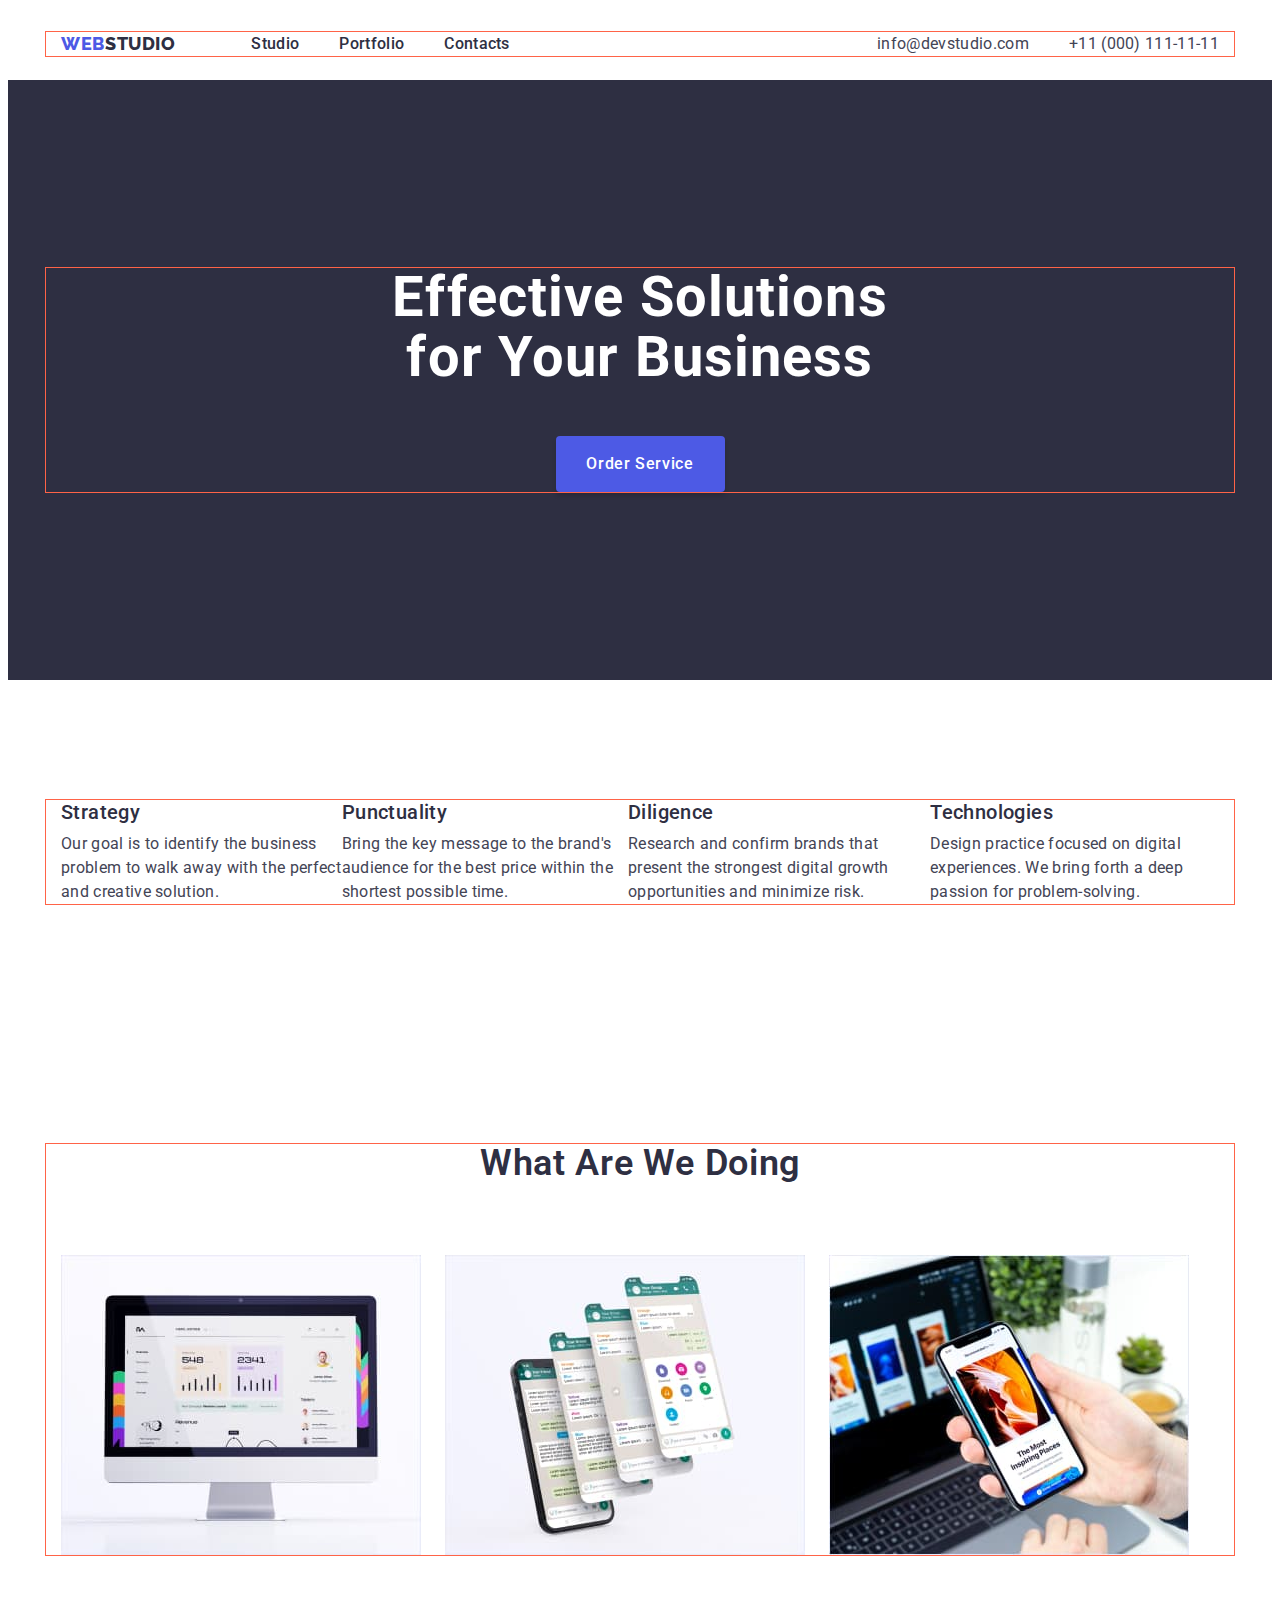
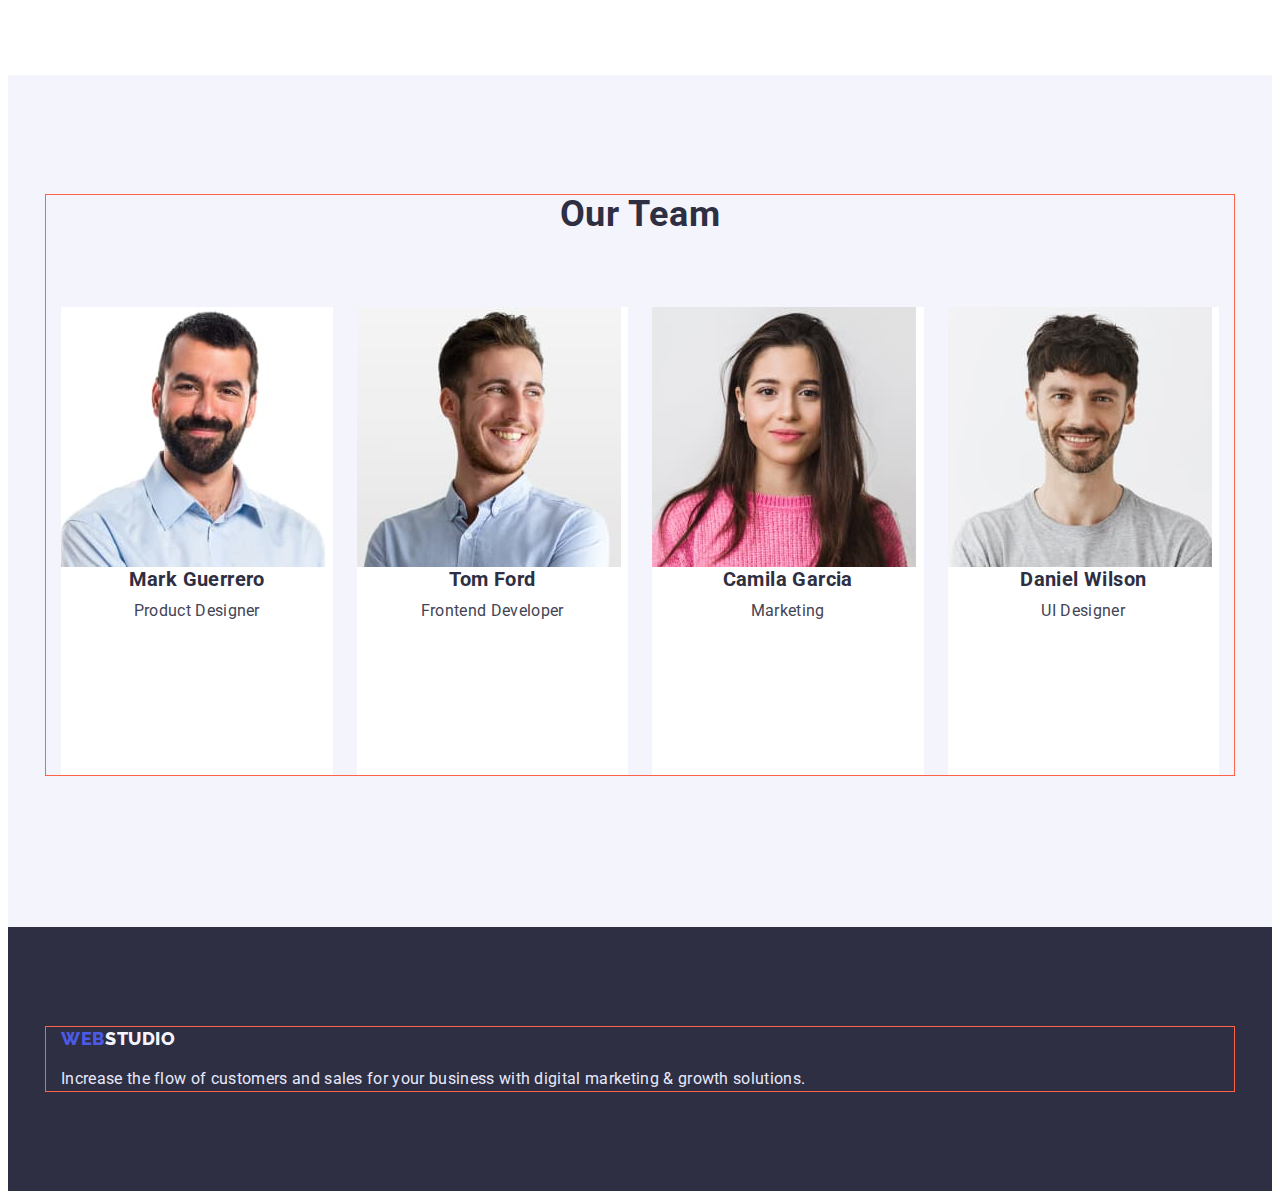
==== index.html @ fa999267 "first css version (no gaps)" ====
<!DOCTYPE html>
<html lang="en">
  <head>
    <meta charset="UTF-8" />
    <meta http-equiv="X-UA-Compatible" content="IE=edge" />
    <meta name="viewport" content="width=device-width, initial-scale=1.0" />
    <title>Web Studio</title>
    <link rel="preconnect" href="https://fonts.googleapis.com" />
    <link rel="preconnect" href="https://fonts.gstatic.com" crossorigin />
    <link
      href="https://fonts.googleapis.com/css2?family=Raleway:wght@800&family=Roboto:wght@400;500;700&display=swap"
      rel="stylesheet"
    />
    <link
      rel="stylesheet"
      href="https://cdnjs.cloudflare.com/ajax/libs/modern-normalize/1.1.0/modern-normalize.min.css"
      integrity="sha512-wpPYUAdjBVSE4KJnH1VR1HeZfpl1ub8YT/NKx4PuQ5NmX2tKuGu6U/JRp5y+Y8XG2tV+wKQpNHVUX03MfMFn9Q=="
      crossorigin="anonymous"
      referrerpolicy="no-referrer"
    />
    <link rel="stylesheet" href="./css/styles.css" />
  </head>
  <body class="site-body">
    <!-- Header-->
    <header class="header">
      <div class="container header-container">
        <nav class="header-navigation">
          <a class="header-logo link" href="./index.html">
            <span class="logo-part">WEB</span>
            <span class="logo-white">STUDIO</span>
          </a>
          <ul class="header-list list">
            <li class="header-item">
              <a class="header-link link" href="./index.html">Studio</a>
            </li>
            <li class="header-item">
              <a class="header-link link" href="./portfolio.html">Portfolio</a>
            </li>
            <li class="header-item">
              <a class="header-link link" href="">Contacts</a>
            </li>
          </ul>
        </nav>
        <ul class="header-list list">
          <li>
            <a class="header-item-mail link" href="mailto:info@devstudio.com"
              >info@devstudio.com</a
            >
          </li>
          <li>
            <a class="header-item-tel link" href="tel:+110001111111"
              >+11 (000) 111-11-11</a
            >
          </li>
        </ul>
      </div>
    </header>
    <!--Main-->
    <main>
      <section class="work">
        <div class="container">
          <h1 class="work-hidden">Effective Solutions for Your Business</h1>
          <button type="button" class="work-btn">Order Service</button>
        </div>
      </section>
      <section class="turn">
        <div class="container">
          <h2 class="visually-hidden">Adventures</h2>
          <ul class="turn-list list">
            <li class="turn-item">
              <h3 class="turn-title">Strategy</h3>
              <p class="turn-after-title">
                Our goal is to identify the business problem to walk away with
                the perfect and creative solution.
              </p>
            </li>
            <li class="turn-item">
              <h3 class="turn-title">Punctuality</h3>
              <p class="turn-after-title">
                Bring the key message to the brand's audience for the best price
                within the shortest possible time.
              </p>
            </li>
            <li class="turn-item">
              <h3 class="turn-title">Diligence</h3>
              <p class="turn-after-title">
                Research and confirm brands that present the strongest digital
                growth opportunities and minimize risk.
              </p>
            </li>
            <li class="turn-item">
              <h3 class="turn-title">Technologies</h3>
              <p class="turn-after-title">
                Design practice focused on digital experiences. We bring forth a
                deep passion for problem-solving.
              </p>
            </li>
          </ul>
        </div>
      </section>
      <section class="photo">
        <div class="container">
          <h2 class="photo-title">What are we doing</h2>
          <ul class="photo-list list">
            <li class="photo-item">
              <img
                src="./images/img1.jpg"
                alt="computer"
                width="360"
                height="300"
              />
            </li>
            <li class="photo-item">
              <img
                src="./images/rectangle1.jpg"
                alt="screen"
                width="360"
                height="300"
              />
            </li>
            <li class="photo-item">
              <img
                src="./images/rectangle2.jpg"
                alt="phone"
                width="360"
                height="300"
              />
            </li>
          </ul>
        </div>
      </section>
      <section class="people">
        <div class="container">
          <h2 class="people-title-team">Our Team</h2>
          <ul class="people-list list">
            <li class="people-item">
              <img
                src="./images/mark.jpg"
                alt="mark"
                width="264"
                height="260"
              />
              <h3 class="people-title-person">Mark Guerrero</h3>
              <p class="people-under-title">Product Designer</p>
            </li>
            <li class="people-item">
              <img src="./images/tom.jpg" alt="tom" width="264" height="260" />
              <h3 class="people-title-person">Tom Ford</h3>
              <p class="people-under-title">Frontend Developer</p>
            </li>
            <li class="people-item">
              <img
                src="./images/camila.jpg"
                alt="camila"
                width="264"
                height="260"
              />
              <h3 class="people-title-person">Camila Garcia</h3>
              <p class="people-under-title">Marketing</p>
            </li>
            <li class="people-item">
              <img
                src="./images/daniel.jpg"
                alt="daniel"
                width="264"
                height="260"
              />
              <h3 class="people-title-person">Daniel Wilson</h3>
              <p class="people-under-title">UI Designer</p>
            </li>
          </ul>
        </div>
      </section>
    </main>
    <!--Footer-->
    <footer class="footer">
      <div class="container">
        <a class="footer-logo link" href="./index.html">
          <span class="footer-logo-web">WEB</span>
          <span class="footer-logo-studio">STUDIO</span>
        </a>
        <p class="footer-under-title">
          Increase the flow of customers and sales for your business with digital
          marketing & growth solutions.
        </p>
      </div>
    </footer>
  </body>
</html>
---- css/styles.css ----
:root {
  --text-color: #434455;
  --main-color: #2e2f42;
  --violet-color: #404bbf;
  --btn-color: #4d5ae5;
  --main-white-color: #ffffff;
  --white-color: #f4f4fd;
  --footer-text-color: #e7e9fc;
}

p,
h1,
h2,
h3,
h4,
h5,
h6 {
  margin: 0;
}

/* ul,
ol {
  margin: 0;
  padding-left: 0;
} */

img {
  display: block;
}

body {
  font-family: "Roboto", sans-serif;
  font-size: 16px;
  background-color: var(--main-white-color);
  color: var(--main-color);
}

.visually-hidden {
  position: absolute;
  width: 1px;
  height: 1px;
  margin: -1px;
  border: 0;
  padding: 0;
  white-space: nowrap;
  clip-path: inset(100%);
  clip: rect(0 0 0 0);
  overflow: hidden;
}

.list {
  list-style: none;
  margin: 0;
  padding: 0;
}

.link {
  text-decoration: none;
}

.header-link:hover,
.header-link:focus {
  color: var(--btn-color);
}

.link:hover,
.link:focus {
  color: var(--btn-color);
}

.work-btn:hover,
.work-btn:focus {
  background-color: var(--violet-color);
}

.container {
  width: 1158px;
  padding-left: 15px;
  padding-right: 15px;
  margin: 0 auto;

  outline: 1px solid tomato;
}


/* HEADER */

.header-logo {
  font-family: "Raleway", sans-serif;
  font-weight: 800;
  font-size: 18px;
  line-height: 1.33;
  align-items: center;
  letter-spacing: 0.03em;
  text-transform: uppercase;
  word-spacing: -4px;
  margin-right: 76px;
}

.logo-part {
  font-weight: 800;
  color: var(--btn-color);
}

.logo-white {
  font-weight: 800;
  color: var(--main-color);
}

.header {
  padding-top: 24px;
  padding-bottom: 24px;
}

.header >.container {
  display: flex;
}

.header-navigation {
  display: flex;
  align-items: center;
  margin-right: auto;
}

.header-list {
  display: flex;
  /* gap: 40px; */
}

.header-item {
  margin-right: 40px;
}

.header-item: :last-child {
margin-right: 0;
}

.web {
  font-family: "Raleway", sans-serif;
  font-style: normal;
  font-weight: 800;
  font-size: 18px;
  line-height: 1.7;
  display: flex;
  align-items: center;
  letter-spacing: 0.03em;
  text-transform: uppercase;
  color: var(--btn-color);
}

.studio {
  font-family: "Raleway", sans-serif;
  font-style: normal;
  font-weight: 800;
  font-size: 18px;
  line-height: 1.7;
  display: flex;
  align-items: center;
  letter-spacing: 0.03em;
  text-transform: uppercase;
  color: var(--white-color);
}

.header-link {
  font-weight: 500;
  font-size: 16px;
  line-height: 1.5;
  letter-spacing: 0.02em;
  color: var(--main-color);
}

.header-item-mail {
  font-size: 16px;
  line-height: 1.5;
  letter-spacing: 0.02em;
  color: var(--text-color);
  margin-right: 40px;
}

.header-item-tel {
  font-size: 16px;
  line-height: 1.5;
  letter-spacing: 0.02em;
  color: var(--text-color);
}

/* MAIN CONTENT*/

.work {
  background-color: var(--main-color);
  text-align: center;
  padding-top: 188px ;
  padding-bottom: 188px;
}

.work-hidden {
  font-size: 56px;
  line-height: 1.07;
  text-align: center;
  letter-spacing: 0.02em;
  color: var(--main-white-color);
  margin: auto;
  max-width: 496px;
}

.work-btn {
  min-width: 169px;
  height: 56px;
  background-color: var(--btn-color);
  font-family: inherit;
  font-weight: 500;
  font-size: 16px;
  line-height: 1.19;
  letter-spacing: 0.04em;
  color: var(--main-white-color);
  border: none;
  cursor: pointer;
  margin-top: 48px;
  box-shadow: 0px 4px 4px rgba(0, 0, 0, 0.15);
  border-radius: 4px;
}

.turn {
  padding-top: 120px;
  padding-bottom: 120px;
}

.turn-visually-hidden {
}

.turn-list {
  display: flex;
  gap: 24p
}

.turn-item {
}

.turn-title {
  font-weight: 500;
  font-size: 20px;
  line-height: 1.2;
  letter-spacing: 0.02em;
  color: var(--main-color);
  margin-bottom: 8px;
}

.turn-after-title {
  line-height: 1.5;
  letter-spacing: 0.02em;
  color: var(--text-color);
  min-width: 264px;
  /* margin-right: 24px; */
}


.photo-title {
  font-family: "Roboto", sans-serif;
  font-weight: 600;
  font-size: 36px;
  line-height: 1.1;
  text-align: center;
  letter-spacing: 0.02em;
  text-transform: capitalize;
  color: var(--main-color);
  margin-bottom: 72px;
}

.photo-list {
  display: flex;
  gap: 24px;
}

.photo-item {
  /* width: calc((100% - 48px) / 3); */
}



.photo {
  padding-top: 120px;
  padding-bottom: 120px;
}



/* PEOPLE */

.people {
  background-color: var(--white-color);
  padding-top: 120px;
  padding-bottom: 152px;
}

/* .people-list {
  display: flex;
  column-gap: 24px;
} */

.people-list {
  display: flex;
  gap: 24px;
}

.people-item {
  background-color: var(--main-white-color);
  width: calc((100% - 72px) / 4);
}

.people-title-team {
  font-weight: 700;
  font-size: 36px;
  line-height: 1.11;
  text-align: center;
  letter-spacing: 0.02em;
  text-transform: capitalize;
  color: var(--main-color);
  margin-bottom: 72px;
}

.people-title-person {
  font-size: 20px;
  line-height: 1.2;
  text-align: center;
  letter-spacing: 0.02em;
  color: var(--main-color);
  margin-bottom: 8px;
}

.people-under-title {
  line-height: 1.5;
  text-align: center;
  letter-spacing: 0.02em;
  color: var(--text-color);
  padding-bottom: 152px;
}

/* FOOTER */

.footer {
  background-color: var(--main-color);
  padding-top: 100px;
  padding-bottom: 100px;
}

.footer-logo {
  font-family: "Raleway", sans-serif;
  font-weight: 800;
  font-size: 18px;
  line-height: 1.33;
  align-items: center;
  letter-spacing: 0.03em;
  text-transform: uppercase;
  word-spacing: -4px;
}

.footer-logo-web {
  color: var(--btn-color);
}

.footer-logo-studio {
  color: var(--white-color);
}

.footer-under-title {
  line-height: 1.5;
  letter-spacing: 0.02em;
  color: var(--footer-text-color);
  margin-top: 16px;
}

/* PORTFOLIO */

/* main content*/

.portfolio {
}

.visually-hidden {
}

.portfolio-choose {
  display: flex;
  align-items: center;
  
}

.portfolio-choose-btn {
  font-family: inherit;
  font-weight: 500;
  font-size: 16px;
  line-height: 1.5;
  text-align: center;
  letter-spacing: 0.04em;
  background-color: var(--white-color);
  color: var(--btn-color);
  border: none;
  cursor: pointer;
}

.portfolio-choose-btn:hover,
.portfolio-choose-btn:focus {
  background-color: var(--btn-color);
  color: var(--main-white-color);
}

.portfolio-photo-list {
  display: flex;
  flex-wrap: wrap;
  column-gap: 24px;
  row-gap: 48px;
}

.portfolio-photo-item {
  width: calc((100% - 48px) / 3);
}

.portfolio-photo-title {
  font-size: 20px;
  line-height: 1.2;
  letter-spacing: 0.02em;
  color: var(--main-color);
}

.portfolio-photo-text {
  line-height: 1.5;
  letter-spacing: 0.02em;
  color: var(--text-color);
}
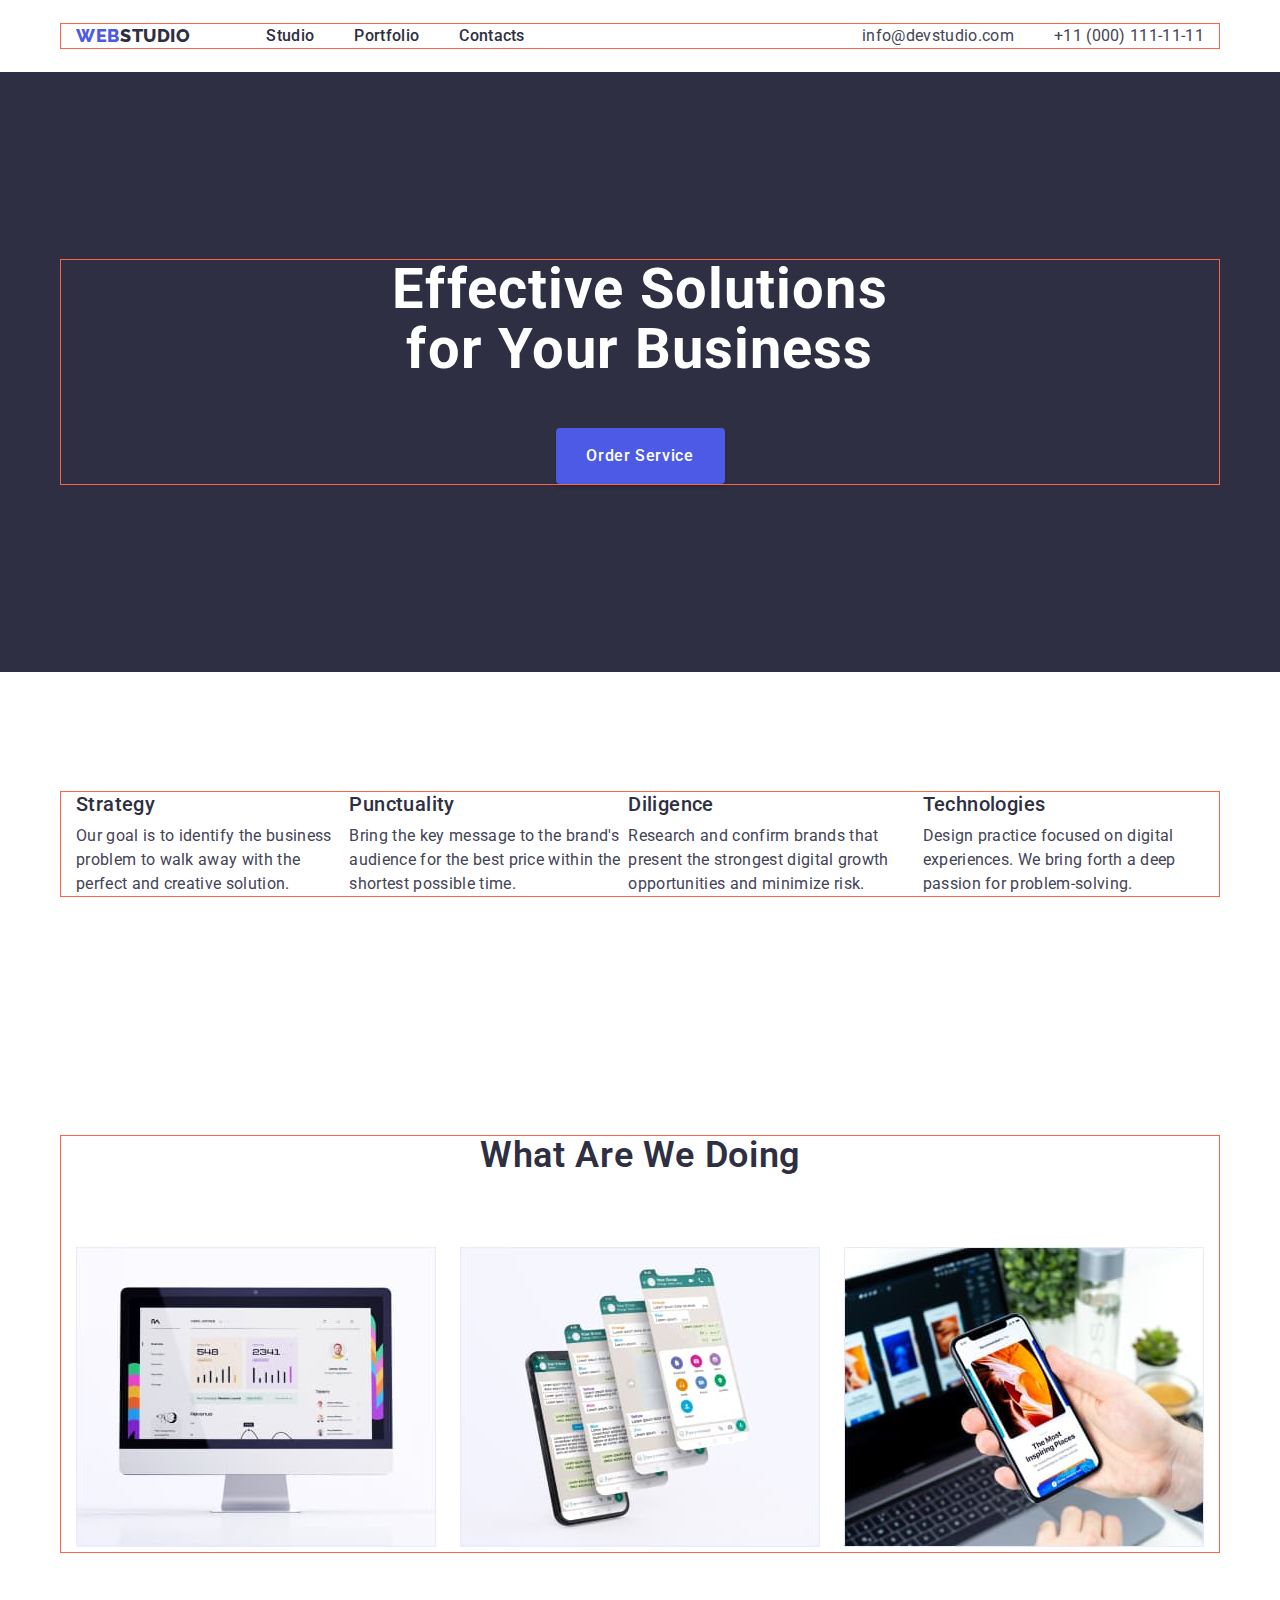
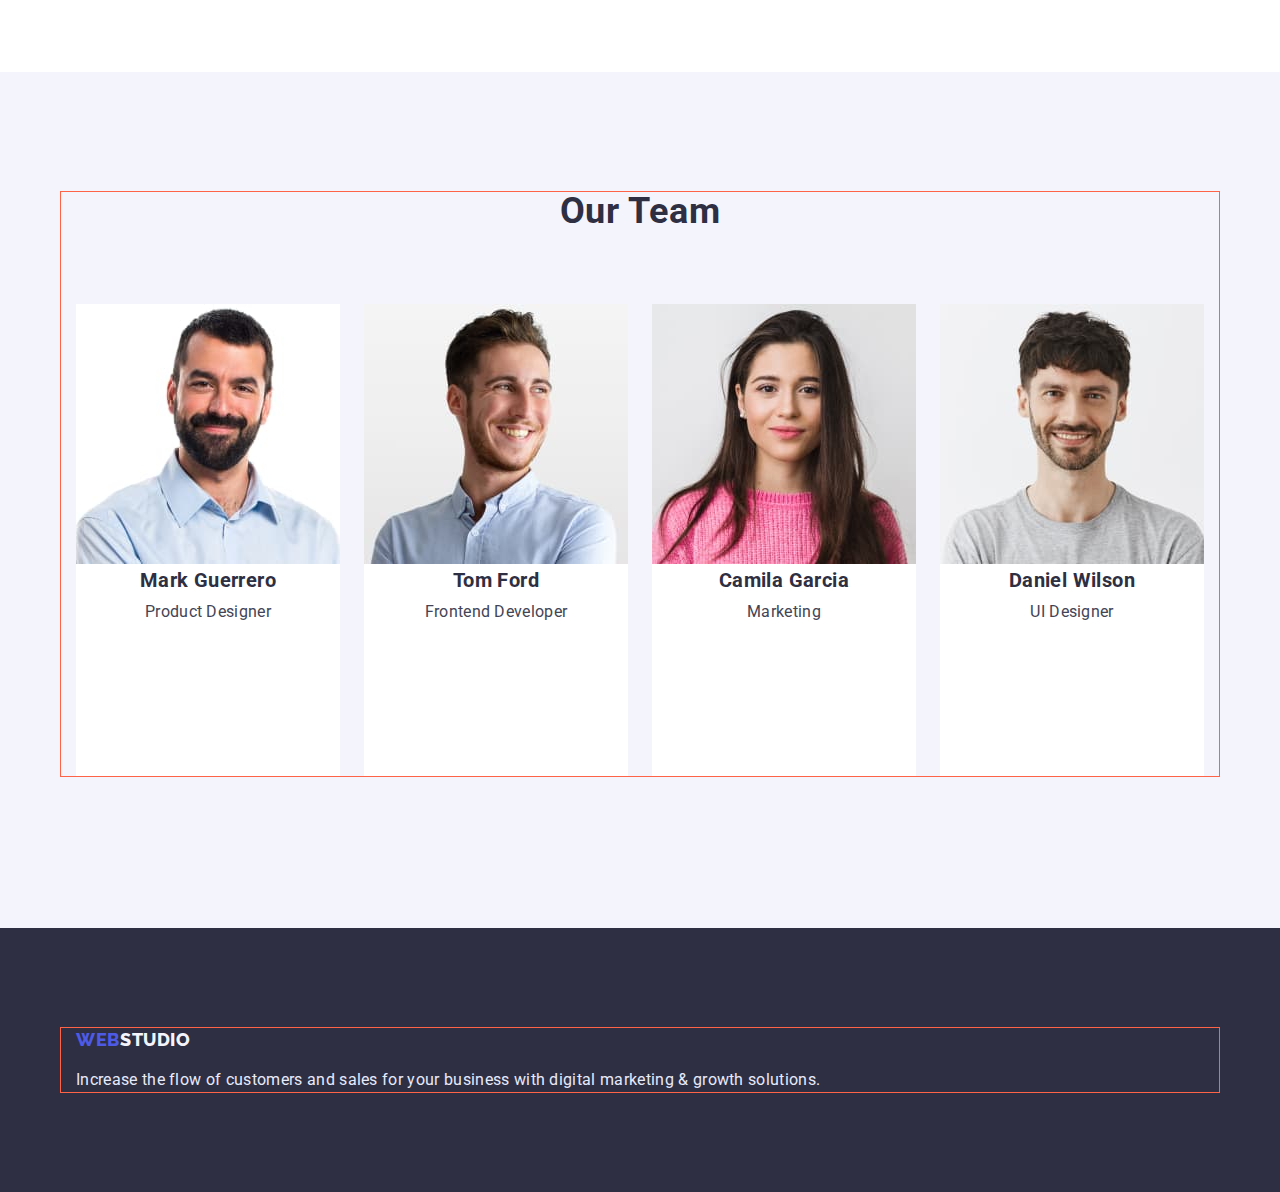
==== commit cf51b01c: "add modern-normalize" ====
--- a/index.html
+++ b/index.html
@@ -11,13 +11,7 @@
       href="https://fonts.googleapis.com/css2?family=Raleway:wght@800&family=Roboto:wght@400;500;700&display=swap"
       rel="stylesheet"
     />
-    <link
-      rel="stylesheet"
-      href="https://cdnjs.cloudflare.com/ajax/libs/modern-normalize/1.1.0/modern-normalize.min.css"
-      integrity="sha512-wpPYUAdjBVSE4KJnH1VR1HeZfpl1ub8YT/NKx4PuQ5NmX2tKuGu6U/JRp5y+Y8XG2tV+wKQpNHVUX03MfMFn9Q=="
-      crossorigin="anonymous"
-      referrerpolicy="no-referrer"
-    />
+    <link rel="stylesheet" href="./css/modern-normalize.css">
     <link rel="stylesheet" href="./css/styles.css" />
   </head>
   <body class="site-body">
--- a/css/styles.css
+++ b/css/styles.css
@@ -23,10 +23,10 @@
   margin: 0;
   padding-left: 0;
 } */
-
+/* 
 img {
   display: block;
-}
+} */
 
 body {
   font-family: "Roboto", sans-serif;
@@ -407,12 +407,11 @@
 .portfolio-photo-list {
   display: flex;
   flex-wrap: wrap;
-  column-gap: 24px;
-  row-gap: 48px;
+  gap: 48px 24px;
+  justify-content: center;
 }
 
 .portfolio-photo-item {
-  width: calc((100% - 48px) / 3);
 }
 
 .portfolio-photo-title {
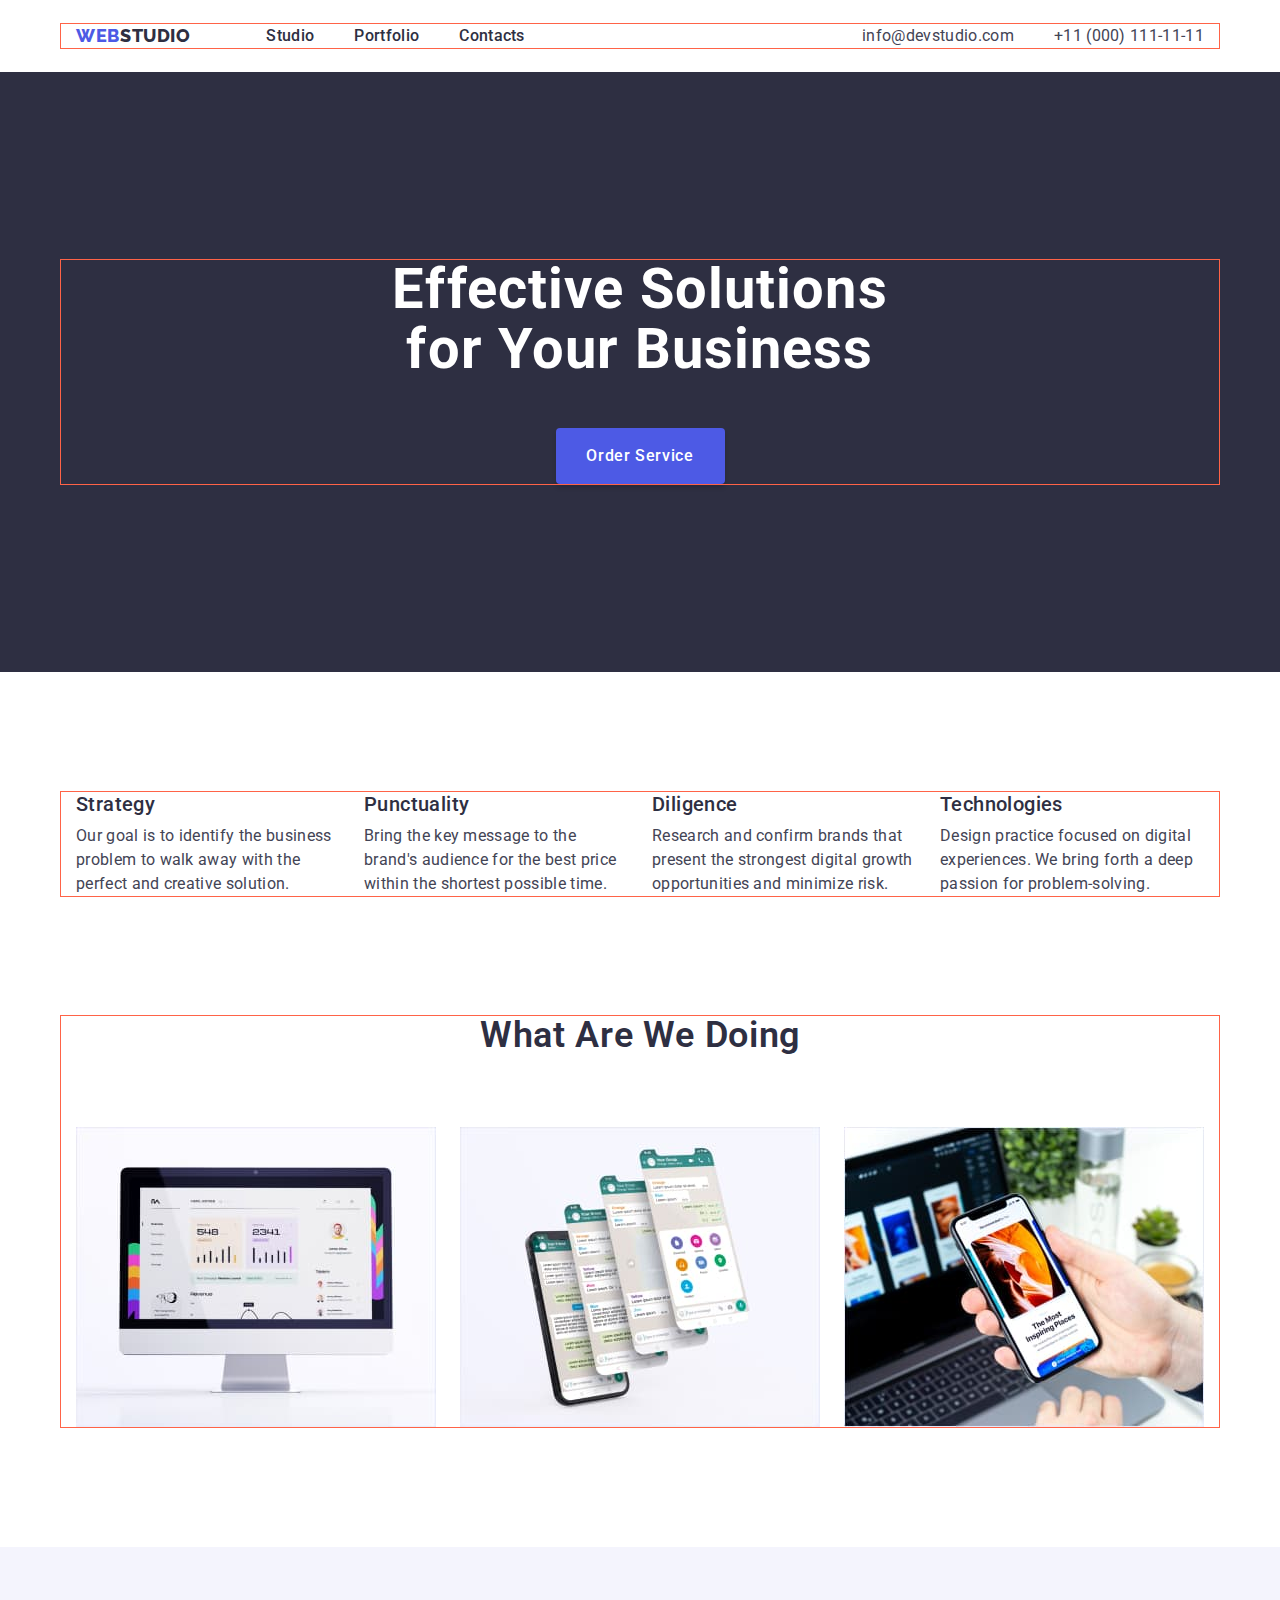
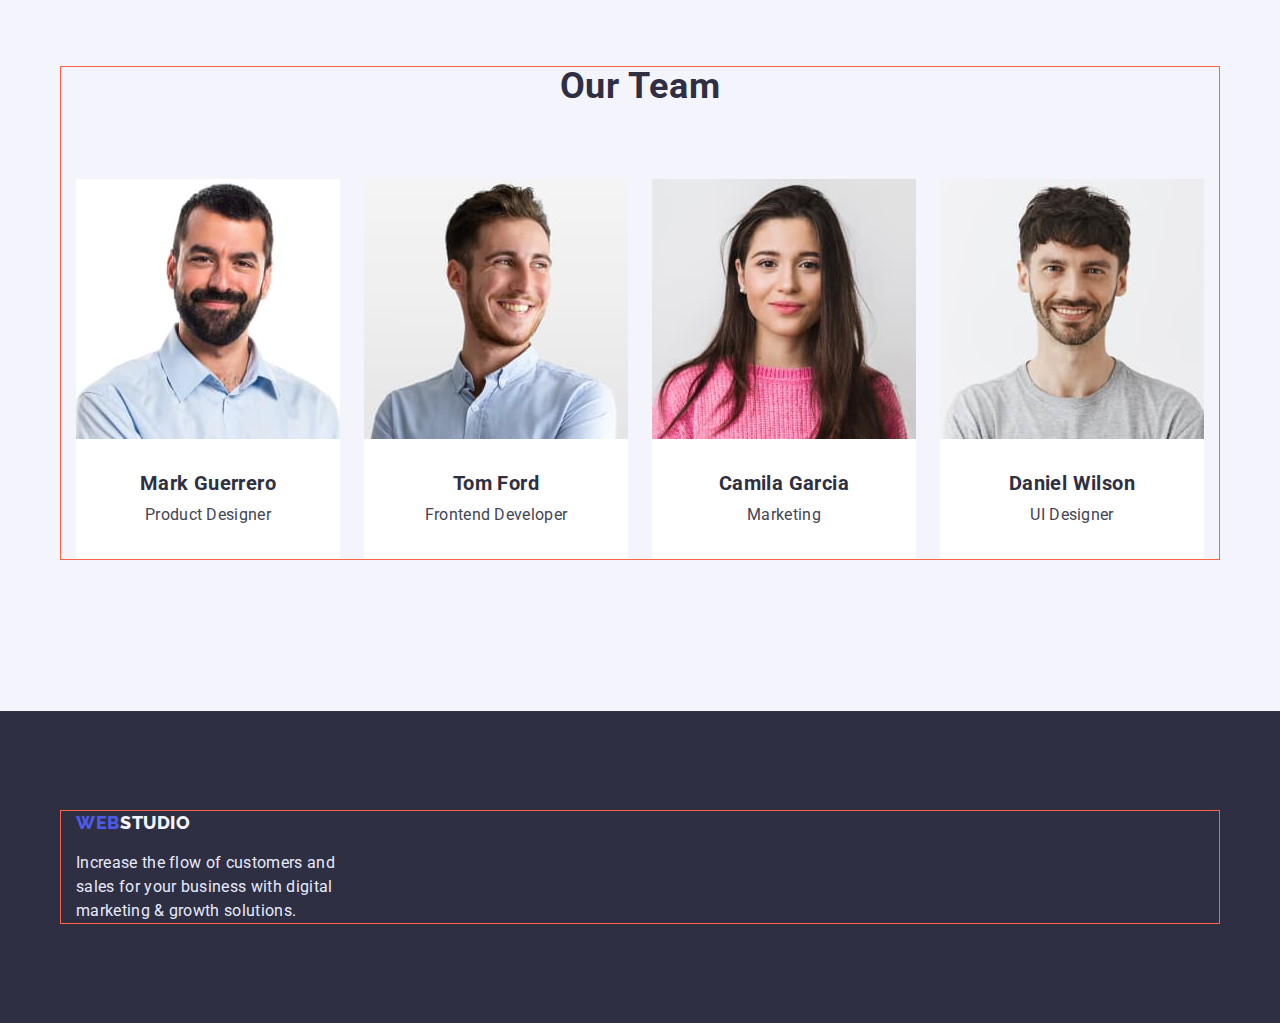
==== commit 438ca827: "last changes" ====
--- a/index.html
+++ b/index.html
@@ -11,7 +11,7 @@
       href="https://fonts.googleapis.com/css2?family=Raleway:wght@800&family=Roboto:wght@400;500;700&display=swap"
       rel="stylesheet"
     />
-    <link rel="stylesheet" href="./css/modern-normalize.css">
+    <link rel="stylesheet" href="./css/modern-normalize.css" />
     <link rel="stylesheet" href="./css/styles.css" />
   </head>
   <body class="site-body">
@@ -174,8 +174,8 @@
           <span class="footer-logo-studio">STUDIO</span>
         </a>
         <p class="footer-under-title">
-          Increase the flow of customers and sales for your business with digital
-          marketing & growth solutions.
+          Increase the flow of customers and sales for your business with
+          digital marketing & growth solutions.
         </p>
       </div>
     </footer>
--- a/css/styles.css
+++ b/css/styles.css
@@ -23,10 +23,10 @@
   margin: 0;
   padding-left: 0;
 } */
-/* 
+
 img {
   display: block;
-} */
+}
 
 body {
   font-family: "Roboto", sans-serif;
@@ -78,10 +78,8 @@
   padding-left: 15px;
   padding-right: 15px;
   margin: 0 auto;
-
   outline: 1px solid tomato;
 }
-
 
 /* HEADER */
 
@@ -112,7 +110,7 @@
   padding-bottom: 24px;
 }
 
-.header >.container {
+.header > .container {
   display: flex;
 }
 
@@ -132,7 +130,7 @@
 }
 
 .header-item: :last-child {
-margin-right: 0;
+  margin-right: 0;
 }
 
 .web {
@@ -189,7 +187,7 @@
 .work {
   background-color: var(--main-color);
   text-align: center;
-  padding-top: 188px ;
+  padding-top: 188px;
   padding-bottom: 188px;
 }
 
@@ -223,6 +221,7 @@
 .turn {
   padding-top: 120px;
   padding-bottom: 120px;
+  flex-basis: calc ((100% - 72px) / 4);
 }
 
 .turn-visually-hidden {
@@ -230,7 +229,7 @@
 
 .turn-list {
   display: flex;
-  gap: 24p
+  gap: 24px;
 }
 
 .turn-item {
@@ -250,9 +249,7 @@
   letter-spacing: 0.02em;
   color: var(--text-color);
   min-width: 264px;
-  /* margin-right: 24px; */
-}
-
+}
 
 .photo-title {
   font-family: "Roboto", sans-serif;
@@ -275,14 +272,10 @@
   /* width: calc((100% - 48px) / 3); */
 }
 
-
-
 .photo {
-  padding-top: 120px;
+  padding-top: 0px;
   padding-bottom: 120px;
 }
-
-
 
 /* PEOPLE */
 
@@ -325,6 +318,7 @@
   letter-spacing: 0.02em;
   color: var(--main-color);
   margin-bottom: 8px;
+  margin-top: 32px;
 }
 
 .people-under-title {
@@ -332,7 +326,7 @@
   text-align: center;
   letter-spacing: 0.02em;
   color: var(--text-color);
-  padding-bottom: 152px;
+  padding-bottom: 32px;
 }
 
 /* FOOTER */
@@ -367,6 +361,7 @@
   letter-spacing: 0.02em;
   color: var(--footer-text-color);
   margin-top: 16px;
+  width: 264px;
 }
 
 /* PORTFOLIO */
@@ -374,6 +369,7 @@
 /* main content*/
 
 .portfolio {
+  padding-bottom: 120px;
 }
 
 .visually-hidden {
@@ -381,8 +377,10 @@
 
 .portfolio-choose {
   display: flex;
-  align-items: center;
-  
+  gap: 24px;
+  justify-content: center;
+  padding-top: 96px;
+  margin-bottom: 72px;
 }
 
 .portfolio-choose-btn {
@@ -396,12 +394,16 @@
   color: var(--btn-color);
   border: none;
   cursor: pointer;
+  border: 1px solid var(--footer-text-color);
+  border-radius: 4px;
+  padding: 12px 24px;
 }
 
 .portfolio-choose-btn:hover,
 .portfolio-choose-btn:focus {
   background-color: var(--btn-color);
   color: var(--main-white-color);
+  border-color: transparent;
 }
 
 .portfolio-photo-list {
@@ -411,6 +413,12 @@
   justify-content: center;
 }
 
+.portfolio-box {
+  border: 1px solid var(--footer-text-color);
+  border-top-width: 0px;
+  padding: 32px 16px;
+}
+
 .portfolio-photo-item {
 }
 
@@ -419,6 +427,7 @@
   line-height: 1.2;
   letter-spacing: 0.02em;
   color: var(--main-color);
+  margin-bottom: 8px;
 }
 
 .portfolio-photo-text {
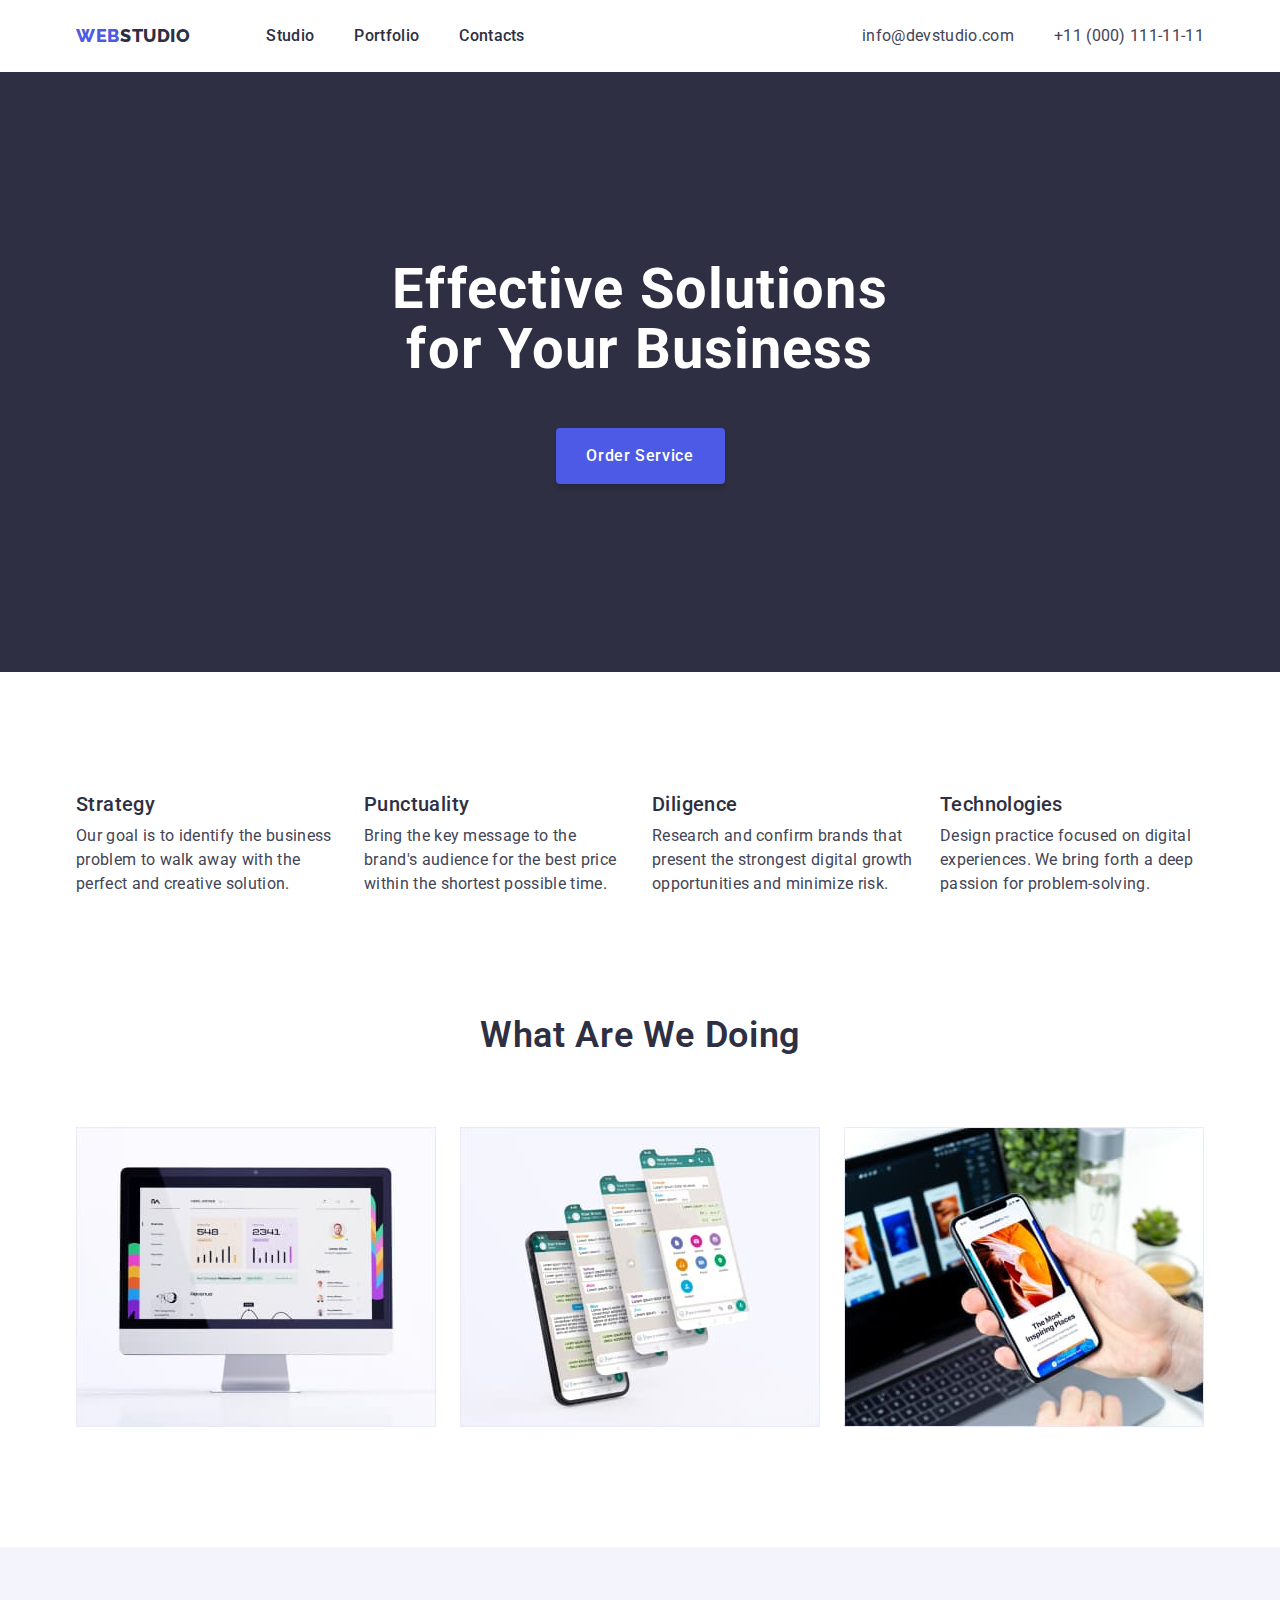
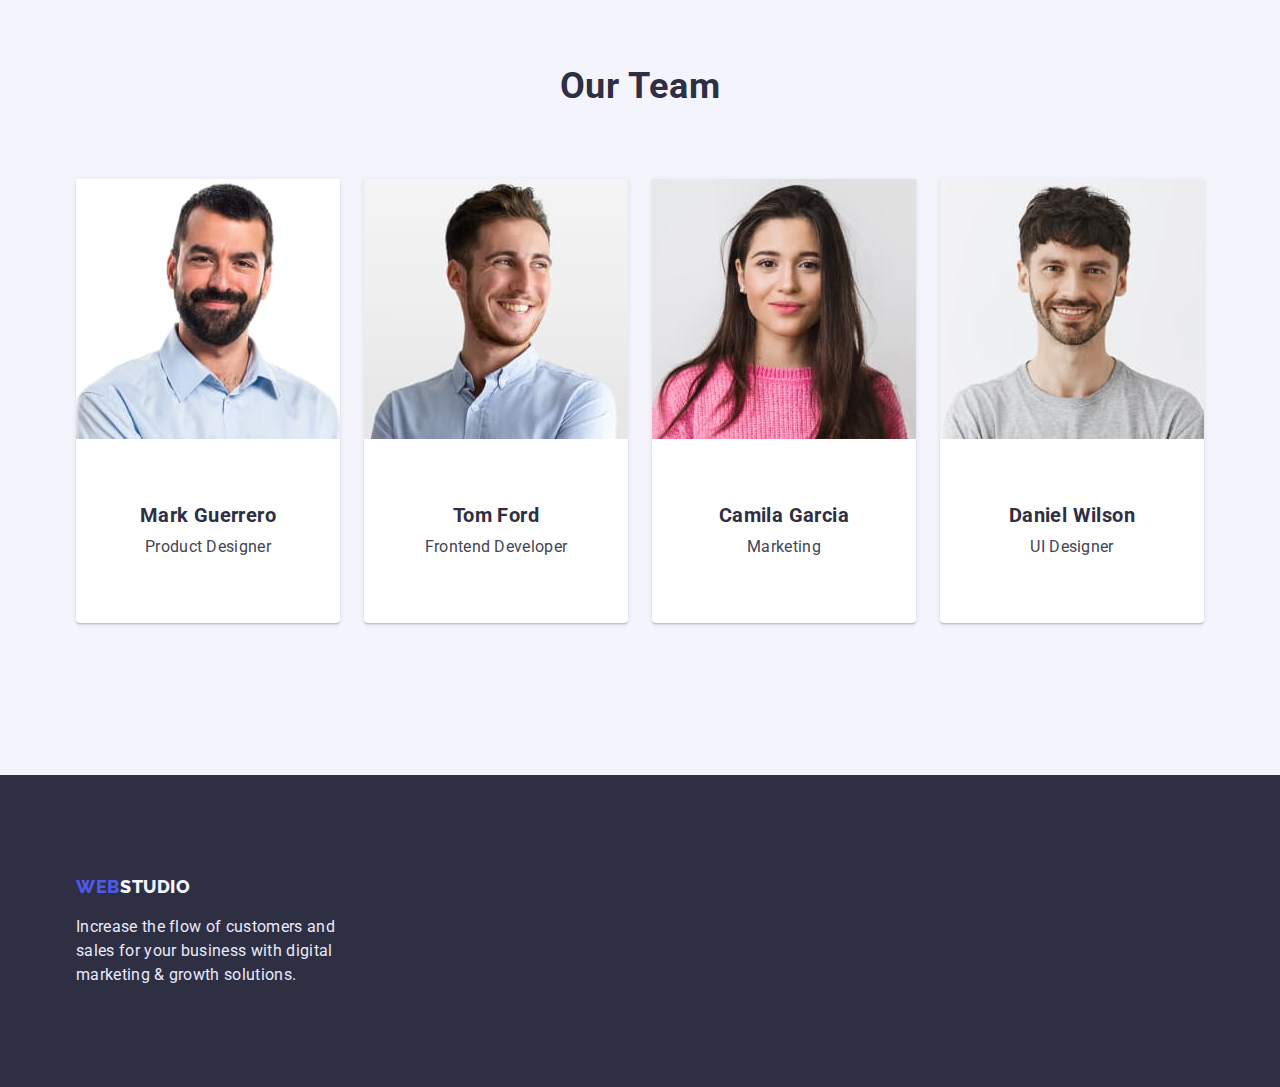
==== commit 4392586d: "add div+paddings" ====
--- a/index.html
+++ b/index.html
@@ -36,12 +36,12 @@
           </ul>
         </nav>
         <ul class="header-list list">
-          <li>
+          <li class="header-contact">
             <a class="header-item-mail link" href="mailto:info@devstudio.com"
               >info@devstudio.com</a
             >
           </li>
-          <li>
+          <li class="header-contact">
             <a class="header-item-tel link" href="tel:+110001111111"
               >+11 (000) 111-11-11</a
             >
@@ -134,13 +134,17 @@
                 width="264"
                 height="260"
               />
-              <h3 class="people-title-person">Mark Guerrero</h3>
-              <p class="people-under-title">Product Designer</p>
+              <div class="people-desc">
+                <h3 class="people-title-person">Mark Guerrero</h3>
+                <p class="people-under-title">Product Designer</p>
+              </div>
             </li>
             <li class="people-item">
               <img src="./images/tom.jpg" alt="tom" width="264" height="260" />
-              <h3 class="people-title-person">Tom Ford</h3>
-              <p class="people-under-title">Frontend Developer</p>
+              <div class="people-desc">
+                <h3 class="people-title-person">Tom Ford</h3>
+                <p class="people-under-title">Frontend Developer</p>
+              </div>
             </li>
             <li class="people-item">
               <img
@@ -149,8 +153,10 @@
                 width="264"
                 height="260"
               />
-              <h3 class="people-title-person">Camila Garcia</h3>
-              <p class="people-under-title">Marketing</p>
+              <div class="people-desc">
+                <h3 class="people-title-person">Camila Garcia</h3>
+                <p class="people-under-title">Marketing</p>
+              </div>
             </li>
             <li class="people-item">
               <img
@@ -159,8 +165,10 @@
                 width="264"
                 height="260"
               />
-              <h3 class="people-title-person">Daniel Wilson</h3>
-              <p class="people-under-title">UI Designer</p>
+              <div class="people-desc">
+                <h3 class="people-title-person">Daniel Wilson</h3>
+                <p class="people-under-title">UI Designer</p>
+              </div>
             </li>
           </ul>
         </div>
--- a/css/styles.css
+++ b/css/styles.css
@@ -78,7 +78,6 @@
   padding-left: 15px;
   padding-right: 15px;
   margin: 0 auto;
-  outline: 1px solid tomato;
 }
 
 /* HEADER */
@@ -122,14 +121,14 @@
 
 .header-list {
   display: flex;
-  /* gap: 40px; */
+  gap: 40px;
 }
 
 .header-item {
-  margin-right: 40px;
-}
-
-.header-item: :last-child {
+  /* margin-right: 40px; */
+}
+
+.header-item:last-child {
   margin-right: 0;
 }
 
@@ -167,12 +166,16 @@
   color: var(--main-color);
 }
 
+.header-contact {
+  gap: 24px;
+}
+
 .header-item-mail {
   font-size: 16px;
   line-height: 1.5;
   letter-spacing: 0.02em;
   color: var(--text-color);
-  margin-right: 40px;
+  /* margin-right: 40px; */
 }
 
 .header-item-tel {
@@ -298,6 +301,13 @@
 .people-item {
   background-color: var(--main-white-color);
   width: calc((100% - 72px) / 4);
+  box-shadow: 0px 1px 6px rgba(46, 47, 66, 0.08),
+    0px 1px 1px rgba(46, 47, 66, 0.16), 0px 2px 1px rgba(46, 47, 66, 0.08);
+  border-radius: 0px 0px 4px 4px;
+}
+
+.people-desc {
+  padding: 32px 16px;
 }
 
 .people-title-team {
@@ -369,6 +379,7 @@
 /* main content*/
 
 .portfolio {
+  padding-top: 96px;
   padding-bottom: 120px;
 }
 
@@ -379,7 +390,6 @@
   display: flex;
   gap: 24px;
   justify-content: center;
-  padding-top: 96px;
   margin-bottom: 72px;
 }
 
